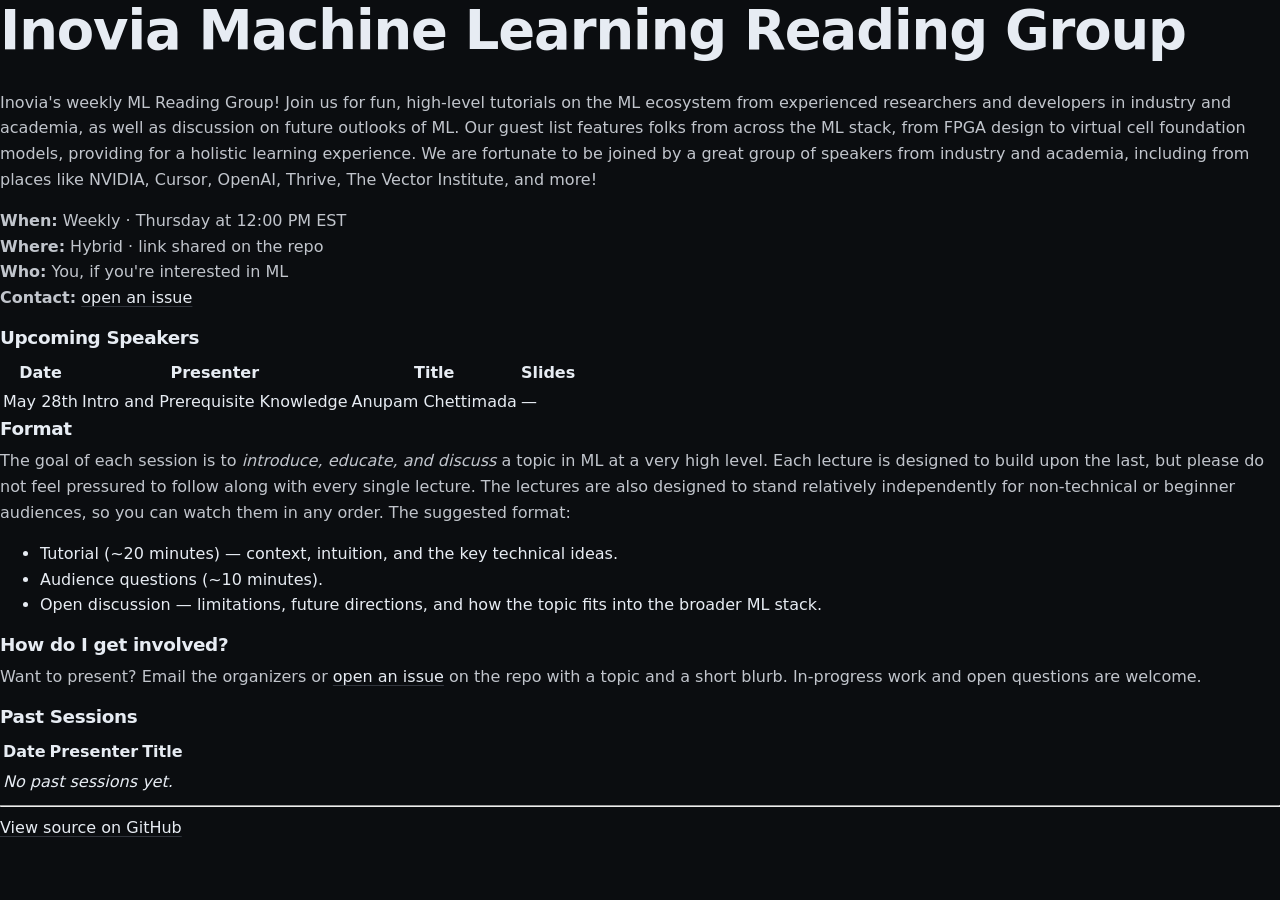
==== index.html @ ce4db7f5 "schedule update" ====
<!DOCTYPE html>
<html lang="en">
<head>
  <meta charset="UTF-8" />
  <meta name="viewport" content="width=device-width, initial-scale=1.0" />
  <title>Inovia ML Reading Group</title>
  <meta name="description" content="Inovia's weekly Machine Learning Reading Group." />
  <link rel="stylesheet" href="assets/css/styles.css" />
</head>
<body>
  <main>
    <h1>Inovia Machine Learning Reading Group</h1>

    <p>
      Inovia's weekly ML Reading Group! Join us for fun, high-level tutorials on the ML ecosystem from experienced researchers and developers in industry and academia, as well as discussion on future outlooks of ML. Our guest list features folks from across the ML stack, from FPGA design to virtual cell foundation models, providing for a holistic learning experience.

      We are fortunate to be joined by a great group of speakers from industry and academia, including from places like NVIDIA, Cursor, OpenAI, Thrive, The Vector Institute, and more!
    </p>

    <p>
      <strong>When:</strong> Weekly &middot; Thursday at 12:00 PM EST<br />
      <strong>Where:</strong> Hybrid &middot; link shared on the repo<br />
      <strong>Who:</strong> You, if you're interested in ML<br />
      <strong>Contact:</strong>
      <a href="https://github.com/anupaminovia/ml-reading-group/issues/new" target="_blank" rel="noopener">open an issue</a>
    </p>

    <h3>Upcoming Speakers</h3>
    <table>
      <thead>
        <tr>
          <th>Date</th>
          <th>Presenter</th>
          <th>Title</th>
          <th>Slides</th>
        </tr>
      </thead>
      <tbody>
        <tr>
          <td>May 28th</td>
          <td>Intro and Prerequisite Knowledge</td>
          <td>Anupam Chettimada</td>
          <td>&mdash;</td>
        </tr>
      </tbody>
    </table>

    <h3>Format</h3>
    <p>The goal of each session is to <em>introduce, educate, and discuss</em> a topic in ML at a very high level. Each lecture is designed to build upon the last, but please do not feel pressured to follow along with every single lecture. The lectures are also designed to stand relatively independently for non-technical or beginner audiences, so you can watch them in any order. The suggested format:</p>
    <ul>
      <li>Tutorial (~20 minutes) &mdash; context, intuition, and the key technical ideas.</li>
      <li>Audience questions (~10 minutes).</li>
      <li>Open discussion &mdash; limitations, future directions, and how the topic fits into the broader ML stack.</li>
    </ul>

    <h3>How do I get involved?</h3>
    <p>
      Want to present? Email the organizers or
      <a href="https://github.com/anupaminovia/ml-reading-group/issues/new" target="_blank" rel="noopener">open an issue</a>
      on the repo with a topic and a short blurb. In-progress work and open questions are welcome.
    </p>

    <h3>Past Sessions</h3>
    <table>
      <thead>
        <tr>
          <th>Date</th>
          <th>Presenter</th>
          <th>Title</th>
        </tr>
      </thead>
      <tbody>
        <tr>
          <td colspan="3"><em>No past sessions yet.</em></td>
        </tr>
      </tbody>
    </table>

    <hr />
    <p class="footer">
      <a href="https://github.com/anupaminovia/ml-reading-group" target="_blank" rel="noopener">View source on GitHub</a>
    </p>
  </main>
</body>
</html>
---- assets/css/styles.css ----
/* ---------- Reset & base ---------- */
*,
*::before,
*::after {
  box-sizing: border-box;
}

:root {
  --bg: #0b0d10;
  --bg-elev: #14171c;
  --bg-alt: #0e1014;
  --surface: #15181d;
  --border: #23262c;
  --border-strong: #31353d;
  --text: #e7ecf3;
  --text-dim: #8a8f98;
  --text-soft: #c1c5cc;
  --max-width: 1120px;
  --radius: 14px;
  --radius-lg: 20px;
}

html,
body {
  margin: 0;
  padding: 0;
  background: var(--bg);
  color: var(--text);
  font-family: 'Inter', system-ui, -apple-system, Segoe UI, Roboto, Helvetica, Arial, sans-serif;
  font-size: 16px;
  line-height: 1.6;
  -webkit-font-smoothing: antialiased;
  -moz-osx-font-smoothing: grayscale;
}

a {
  color: var(--text);
  text-decoration: underline;
  text-decoration-color: var(--border-strong);
  text-underline-offset: 3px;
  transition: text-decoration-color 0.15s ease, color 0.15s ease;
}

a:hover {
  color: var(--text);
  text-decoration-color: var(--text);
}

img {
  max-width: 100%;
  display: block;
}

code {
  font-family: 'JetBrains Mono', ui-monospace, SFMono-Regular, Menlo, monospace;
  background: var(--surface);
  border: 1px solid var(--border);
  padding: 0.1em 0.4em;
  border-radius: 6px;
  font-size: 0.9em;
}

.container {
  max-width: var(--max-width);
  margin: 0 auto;
  padding: 0 24px;
}

/* ---------- Header ---------- */
.site-header {
  position: sticky;
  top: 0;
  z-index: 50;
  background: rgba(11, 13, 16, 0.8);
  backdrop-filter: saturate(140%) blur(10px);
  -webkit-backdrop-filter: saturate(140%) blur(10px);
  border-bottom: 1px solid var(--border);
}

.nav {
  display: flex;
  align-items: center;
  justify-content: space-between;
  padding: 16px 24px;
}

.logo {
  display: inline-flex;
  align-items: center;
  gap: 10px;
  color: var(--text);
  font-weight: 700;
  letter-spacing: -0.01em;
  text-decoration: none;
}

.logo:hover {
  color: var(--text);
}

.logo-mark {
  display: inline-grid;
  place-items: center;
  width: 30px;
  height: 30px;
  border-radius: 8px;
  background: var(--surface);
  border: 1px solid var(--border-strong);
  color: var(--text);
  font-family: 'JetBrains Mono', monospace;
  font-weight: 700;
  font-size: 14px;
}

.logo-text {
  font-size: 0.95rem;
}

.logo-accent {
  color: var(--text-dim);
  font-weight: 500;
}

.site-nav {
  display: flex;
  gap: 6px;
  align-items: center;
}

.site-nav a {
  color: var(--text-dim);
  padding: 8px 12px;
  border-radius: 8px;
  font-size: 0.92rem;
  font-weight: 500;
  text-decoration: none;
  transition: background 0.15s ease, color 0.15s ease;
}

.site-nav a:hover {
  color: var(--text);
  background: var(--surface);
}

.site-nav a.active {
  color: var(--text);
  background: var(--surface);
}

/* ---------- Typography ---------- */
h1, h2, h3 {
  letter-spacing: -0.02em;
  line-height: 1.15;
  margin: 0 0 0.5em;
  color: var(--text);
}

h1 {
  font-size: clamp(2rem, 4.5vw, 3.4rem);
  font-weight: 800;
}

h2 {
  font-size: clamp(1.5rem, 2.6vw, 2.1rem);
  font-weight: 700;
}

h3 {
  font-size: 1.15rem;
  font-weight: 600;
}

p {
  margin: 0 0 1em;
  color: var(--text-soft);
}

.eyebrow {
  display: inline-block;
  font-family: 'JetBrains Mono', monospace;
  font-size: 0.78rem;
  text-transform: uppercase;
  letter-spacing: 0.14em;
  color: var(--text-dim);
  background: var(--surface);
  border: 1px solid var(--border);
  padding: 4px 10px;
  border-radius: 999px;
  margin-bottom: 1.25rem;
}

.gradient-text {
  color: var(--text);
}

.lede {
  font-size: 1.1rem;
  color: var(--text-dim);
  max-width: 60ch;
}

.lede.small {
  font-size: 1rem;
}

/* ---------- Hero ---------- */
.hero {
  position: relative;
  overflow: hidden;
  padding: 96px 0 80px;
}

.hero-inner {
  position: relative;
  z-index: 2;
}

.hero-grid {
  display: none;
}

.cta-row {
  margin-top: 2rem;
  display: flex;
  gap: 12px;
  flex-wrap: wrap;
}

.btn {
  display: inline-flex;
  align-items: center;
  gap: 8px;
  padding: 12px 18px;
  border-radius: 10px;
  font-weight: 600;
  font-size: 0.95rem;
  border: 1px solid transparent;
  cursor: pointer;
  text-decoration: none;
  transition: transform 0.05s ease, background 0.15s ease, border-color 0.15s ease, color 0.15s ease;
}

.btn:active {
  transform: translateY(1px);
}

.btn-primary {
  background: var(--text);
  color: var(--bg);
  border-color: var(--text);
}

.btn-primary:hover {
  background: #fff;
  color: var(--bg);
}

.btn-ghost {
  background: transparent;
  border-color: var(--border-strong);
  color: var(--text);
}

.btn-ghost:hover {
  background: var(--surface);
  color: var(--text);
}

/* ---------- Sections ---------- */
.section {
  padding: 72px 0;
}

.section-alt {
  background: var(--bg-alt);
  border-top: 1px solid var(--border);
  border-bottom: 1px solid var(--border);
}

.section-header {
  text-align: center;
  margin-bottom: 48px;
}

.section-header p {
  color: var(--text-dim);
  max-width: 56ch;
  margin: 0 auto;
}

.section-title {
  font-size: 1.4rem;
  margin-bottom: 28px;
  padding-bottom: 12px;
  border-bottom: 1px solid var(--border);
}

/* ---------- Grid / cards ---------- */
.grid {
  display: grid;
  gap: 20px;
}

.grid-3 {
  grid-template-columns: repeat(3, 1fr);
}

@media (max-width: 820px) {
  .grid-3 {
    grid-template-columns: 1fr;
  }
}

.card {
  background: var(--surface);
  border: 1px solid var(--border);
  border-radius: var(--radius);
  padding: 24px;
  transition: border-color 0.15s ease;
}

.card:hover {
  border-color: var(--border-strong);
}

.card-icon {
  display: inline-grid;
  place-items: center;
  width: 40px;
  height: 40px;
  border-radius: 10px;
  background: var(--bg-elev);
  border: 1px solid var(--border-strong);
  color: var(--text);
  font-size: 18px;
  margin-bottom: 14px;
}

.card p {
  margin-bottom: 0;
  color: var(--text-dim);
}

/* ---------- Two-column ---------- */
.two-col {
  display: grid;
  grid-template-columns: 1fr 1fr;
  gap: 48px;
  align-items: center;
}

@media (max-width: 820px) {
  .two-col {
    grid-template-columns: 1fr;
    gap: 32px;
  }
}

.upcoming-card {
  background: var(--surface);
  border: 1px solid var(--border);
  border-radius: var(--radius-lg);
  padding: 28px;
  display: flex;
  gap: 24px;
  align-items: flex-start;
}

.upcoming-date {
  flex-shrink: 0;
  width: 76px;
  text-align: center;
  border: 1px solid var(--border-strong);
  border-radius: 12px;
  padding: 12px 8px;
  background: var(--bg-elev);
}

.upcoming-date .month {
  display: block;
  font-family: 'JetBrains Mono', monospace;
  font-size: 0.7rem;
  letter-spacing: 0.12em;
  text-transform: uppercase;
  color: var(--text-dim);
}

.upcoming-date .day {
  display: block;
  font-size: 1.6rem;
  font-weight: 700;
  color: var(--text);
  margin-top: 4px;
}

.upcoming-label {
  font-family: 'JetBrains Mono', monospace;
  font-size: 0.72rem;
  text-transform: uppercase;
  letter-spacing: 0.12em;
  color: var(--text-dim);
  margin-bottom: 8px;
}

.upcoming-body h3 {
  margin-bottom: 6px;
}

.upcoming-body p:last-child {
  margin-bottom: 0;
  color: var(--text-dim);
}

/* ---------- Steps ---------- */
.steps {
  list-style: none;
  padding: 0;
  margin: 0;
  display: grid;
  grid-template-columns: repeat(3, 1fr);
  gap: 20px;
}

@media (max-width: 820px) {
  .steps {
    grid-template-columns: 1fr;
  }
}

.steps li {
  background: var(--surface);
  border: 1px solid var(--border);
  border-radius: var(--radius);
  padding: 24px;
  position: relative;
}

.step-num {
  font-family: 'JetBrains Mono', monospace;
  font-size: 0.8rem;
  color: var(--text-dim);
  letter-spacing: 0.12em;
}

.steps h3 {
  margin: 10px 0 8px;
}

.steps p {
  margin: 0;
  color: var(--text-dim);
}

/* ---------- Page hero (sub-pages) ---------- */
.page-hero {
  padding: 72px 0 32px;
  border-bottom: 1px solid var(--border);
}

/* ---------- Timeline ---------- */
.timeline {
  display: flex;
  flex-direction: column;
  gap: 16px;
}

.timeline-item {
  background: var(--surface);
  border: 1px solid var(--border);
  border-radius: var(--radius);
  padding: 20px 24px;
  display: flex;
  gap: 20px;
  align-items: flex-start;
}

.timeline-item.upcoming {
  border-color: var(--border-strong);
}

.timeline-date {
  flex-shrink: 0;
  width: 72px;
  text-align: center;
  background: var(--bg-elev);
  border: 1px solid var(--border-strong);
  border-radius: 10px;
  padding: 10px 6px;
}

.timeline-date .month {
  display: block;
  font-family: 'JetBrains Mono', monospace;
  font-size: 0.68rem;
  letter-spacing: 0.12em;
  text-transform: uppercase;
  color: var(--text-dim);
}

.timeline-date .day {
  display: block;
  font-size: 1.4rem;
  font-weight: 700;
}

.timeline-body h3 {
  margin: 4px 0 6px;
}

.timeline-body p:last-child {
  margin-bottom: 0;
  color: var(--text-dim);
}

.tag {
  display: inline-block;
  font-family: 'JetBrains Mono', monospace;
  font-size: 0.7rem;
  text-transform: uppercase;
  letter-spacing: 0.12em;
  padding: 2px 8px;
  border-radius: 999px;
  background: var(--bg-elev);
  border: 1px solid var(--border-strong);
  color: var(--text-dim);
  margin-bottom: 6px;
}

.tag-upcoming {
  background: var(--bg-elev);
  border-color: var(--border-strong);
  color: var(--text);
}

/* ---------- Meta list (page-hero info block) ---------- */
.meta-list {
  display: grid;
  grid-template-columns: repeat(auto-fit, minmax(180px, 1fr));
  gap: 12px;
  margin: 24px 0 0;
  padding: 0;
}

.meta-list > div {
  background: var(--surface);
  border: 1px solid var(--border);
  border-radius: 10px;
  padding: 12px 14px;
}

.meta-list dt {
  font-family: 'JetBrains Mono', monospace;
  font-size: 0.7rem;
  letter-spacing: 0.14em;
  text-transform: uppercase;
  color: var(--text-dim);
  margin-bottom: 4px;
}

.meta-list dd {
  margin: 0;
  color: var(--text-soft);
  font-size: 0.95rem;
}

/* ---------- Calendar table ---------- */
.table-wrap {
  background: var(--surface);
  border: 1px solid var(--border);
  border-radius: var(--radius);
  overflow: hidden;
  overflow-x: auto;
}

.calendar {
  width: 100%;
  border-collapse: collapse;
  font-size: 0.95rem;
  min-width: 560px;
}

.calendar thead th {
  text-align: left;
  font-family: 'JetBrains Mono', monospace;
  font-weight: 500;
  font-size: 0.75rem;
  letter-spacing: 0.14em;
  text-transform: uppercase;
  color: var(--text-dim);
  padding: 14px 18px;
  background: var(--bg-elev);
  border-bottom: 1px solid var(--border-strong);
}

.calendar tbody td {
  padding: 14px 18px;
  border-top: 1px solid var(--border);
  color: var(--text-soft);
  vertical-align: top;
}

.calendar tbody tr:first-child td {
  border-top: none;
}

.calendar tbody tr {
  transition: background 0.12s ease;
}

.calendar tbody tr:hover {
  background: var(--bg-elev);
}

.calendar td:first-child {
  white-space: nowrap;
  width: 1%;
  color: var(--text);
  font-weight: 500;
}

.calendar td:nth-child(2) {
  color: var(--text);
  font-weight: 500;
}

.date-cell {
  display: inline-block;
  font-family: 'JetBrains Mono', monospace;
  font-size: 0.85rem;
  padding: 2px 8px;
  border-radius: 6px;
  background: var(--bg-elev);
  border: 1px solid var(--border-strong);
  color: var(--text);
}

.muted {
  color: var(--text-dim);
}

.empty-row {
  text-align: center;
  color: var(--text-dim);
  font-style: italic;
  padding: 28px 18px;
}

@media (max-width: 600px) {
  .calendar thead th,
  .calendar tbody td {
    padding: 12px 14px;
  }
}

/* ---------- Resource list ---------- */
.resource-list {
  list-style: none;
  margin: 0;
  padding: 0;
  display: flex;
  flex-direction: column;
  gap: 6px;
}

.resource-list li {
  display: flex;
  flex-wrap: wrap;
  align-items: baseline;
  justify-content: space-between;
  gap: 12px;
  padding: 14px 16px;
  background: var(--surface);
  border: 1px solid var(--border);
  border-radius: 10px;
  transition: border-color 0.15s ease;
}

.resource-list li:hover {
  border-color: var(--border-strong);
}

.resource-list a {
  color: var(--text);
  font-weight: 500;
  text-decoration: none;
}

.resource-list a:hover {
  text-decoration: underline;
  text-underline-offset: 3px;
}

.resource-list .meta {
  font-family: 'JetBrains Mono', monospace;
  font-size: 0.8rem;
  color: var(--text-dim);
}

/* ---------- CTA card ---------- */
.cta-card {
  background: var(--surface);
  border: 1px solid var(--border);
  border-radius: var(--radius-lg);
  padding: 32px;
  display: flex;
  align-items: center;
  justify-content: space-between;
  gap: 24px;
  flex-wrap: wrap;
}

.cta-card h2 {
  margin-bottom: 6px;
}

.cta-card p {
  margin: 0;
  color: var(--text-dim);
}

/* ---------- Footer ---------- */
.site-footer {
  border-top: 1px solid var(--border);
  padding: 24px 0;
  background: var(--bg-alt);
}

.footer-inner {
  display: flex;
  justify-content: space-between;
  align-items: center;
  flex-wrap: wrap;
  gap: 8px;
}

.footer-inner p {
  margin: 0;
  font-size: 0.88rem;
  color: var(--text-dim);
}

/* ---------- Responsive nav ---------- */
@media (max-width: 600px) {
  .logo-accent {
    display: none;
  }
  .site-nav a {
    padding: 6px 8px;
    font-size: 0.85rem;
  }
}
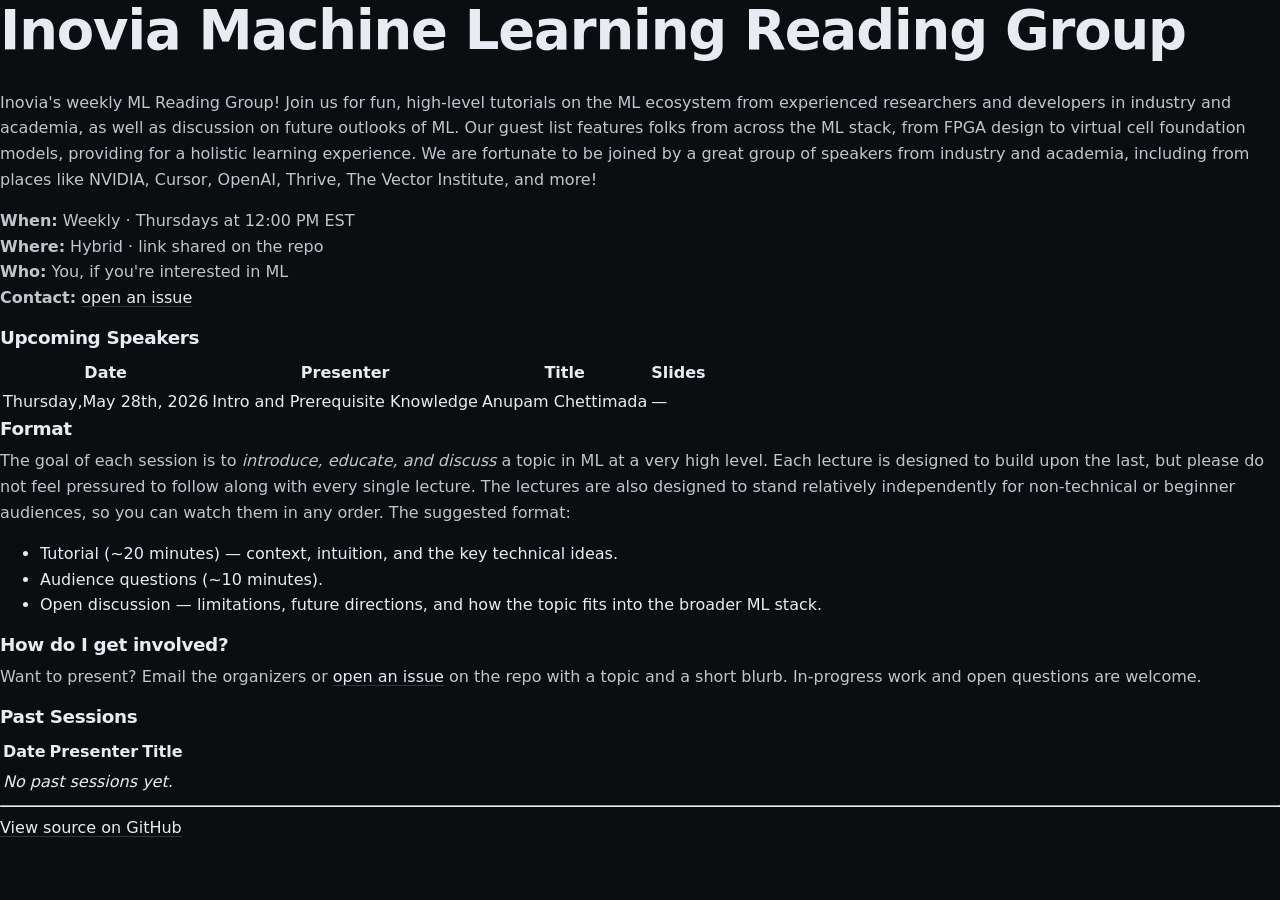
==== commit 24b9bef3: "schedule update" ====
--- a/index.html
+++ b/index.html
@@ -18,7 +18,7 @@
     </p>
 
     <p>
-      <strong>When:</strong> Weekly &middot; Thursday at 12:00 PM EST<br />
+      <strong>When:</strong> Weekly &middot; Thursdays at 12:00 PM EST<br />
       <strong>Where:</strong> Hybrid &middot; link shared on the repo<br />
       <strong>Who:</strong> You, if you're interested in ML<br />
       <strong>Contact:</strong>
@@ -37,7 +37,7 @@
       </thead>
       <tbody>
         <tr>
-          <td>May 28th</td>
+          <td>Thursday,May 28th, 2026</td>
           <td>Intro and Prerequisite Knowledge</td>
           <td>Anupam Chettimada</td>
           <td>&mdash;</td>
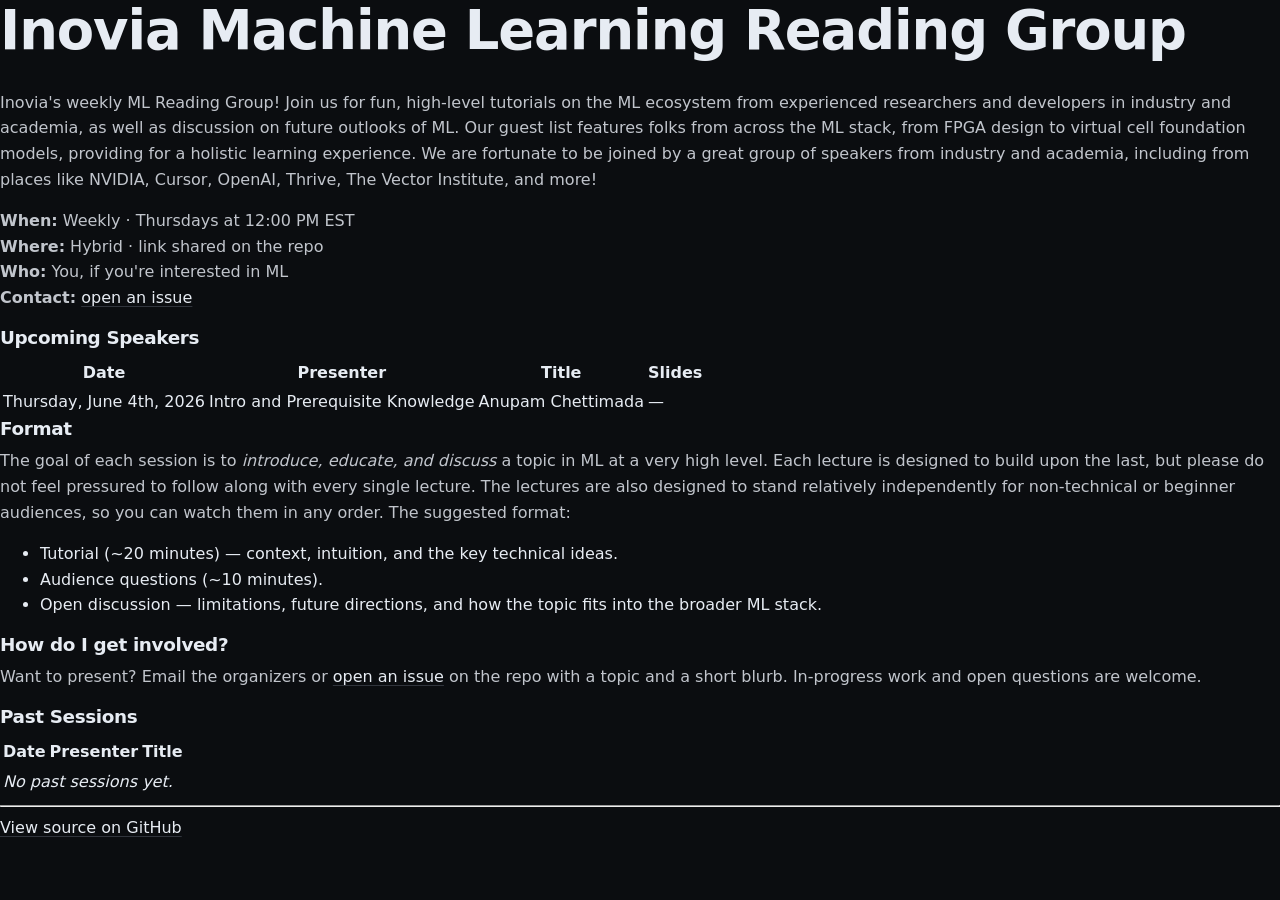
==== commit 5d661e41: "fix formatting" ====
--- a/index.html
+++ b/index.html
@@ -37,7 +37,7 @@
       </thead>
       <tbody>
         <tr>
-          <td>Thursday,May 28th, 2026</td>
+          <td>Thursday, June 4th, 2026</td>
           <td>Intro and Prerequisite Knowledge</td>
           <td>Anupam Chettimada</td>
           <td>&mdash;</td>
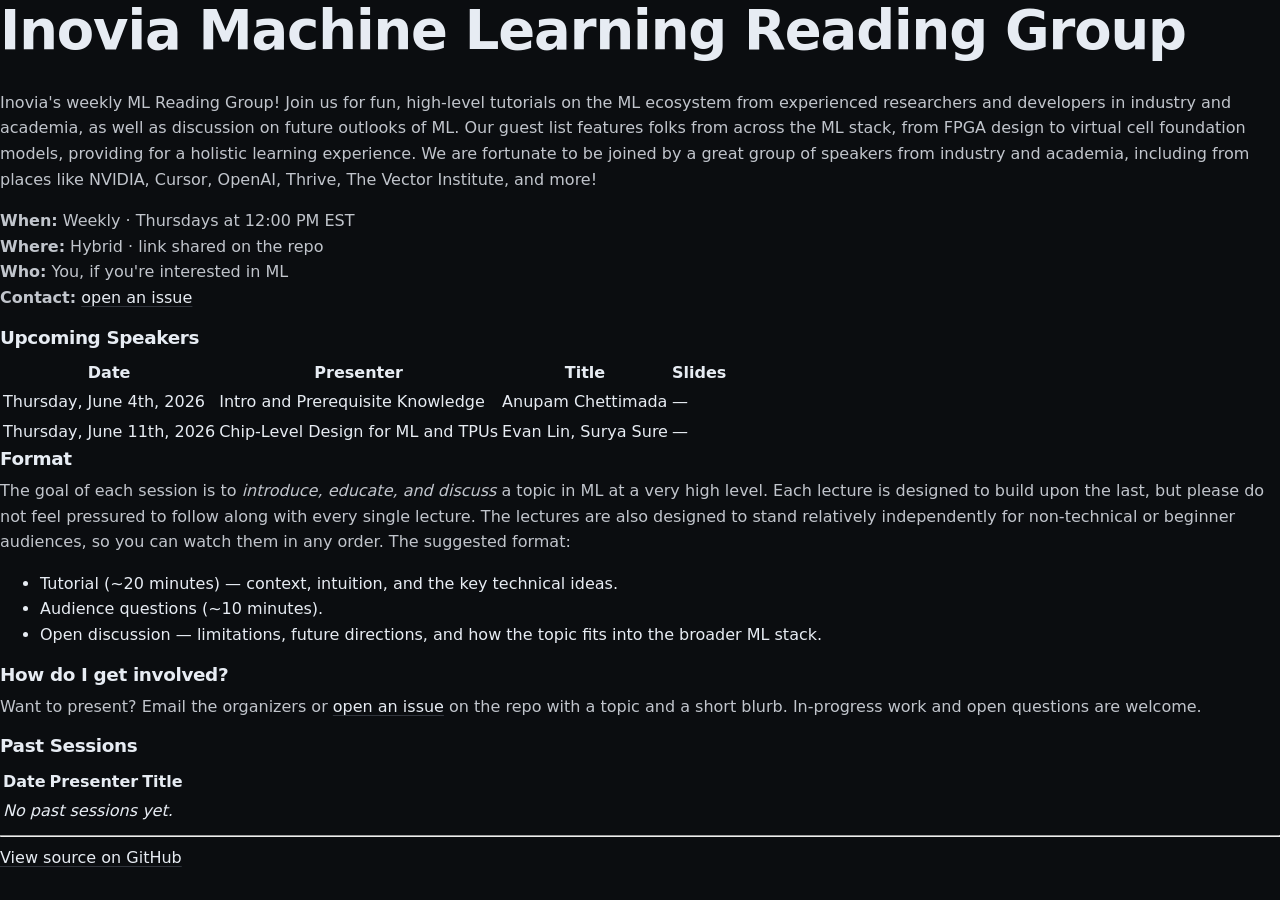
==== commit 09c3d800: "add dates" ====
--- a/index.html
+++ b/index.html
@@ -42,6 +42,12 @@
           <td>Anupam Chettimada</td>
           <td>&mdash;</td>
         </tr>
+        <tr>
+          <td>Thursday, June 11th, 2026</td>
+          <td>Chip-Level Design for ML and TPUs</td>
+          <td>Evan Lin, Surya Sure</td>
+          <td>&mdash;</td>
+        </tr>
       </tbody>
     </table>
 
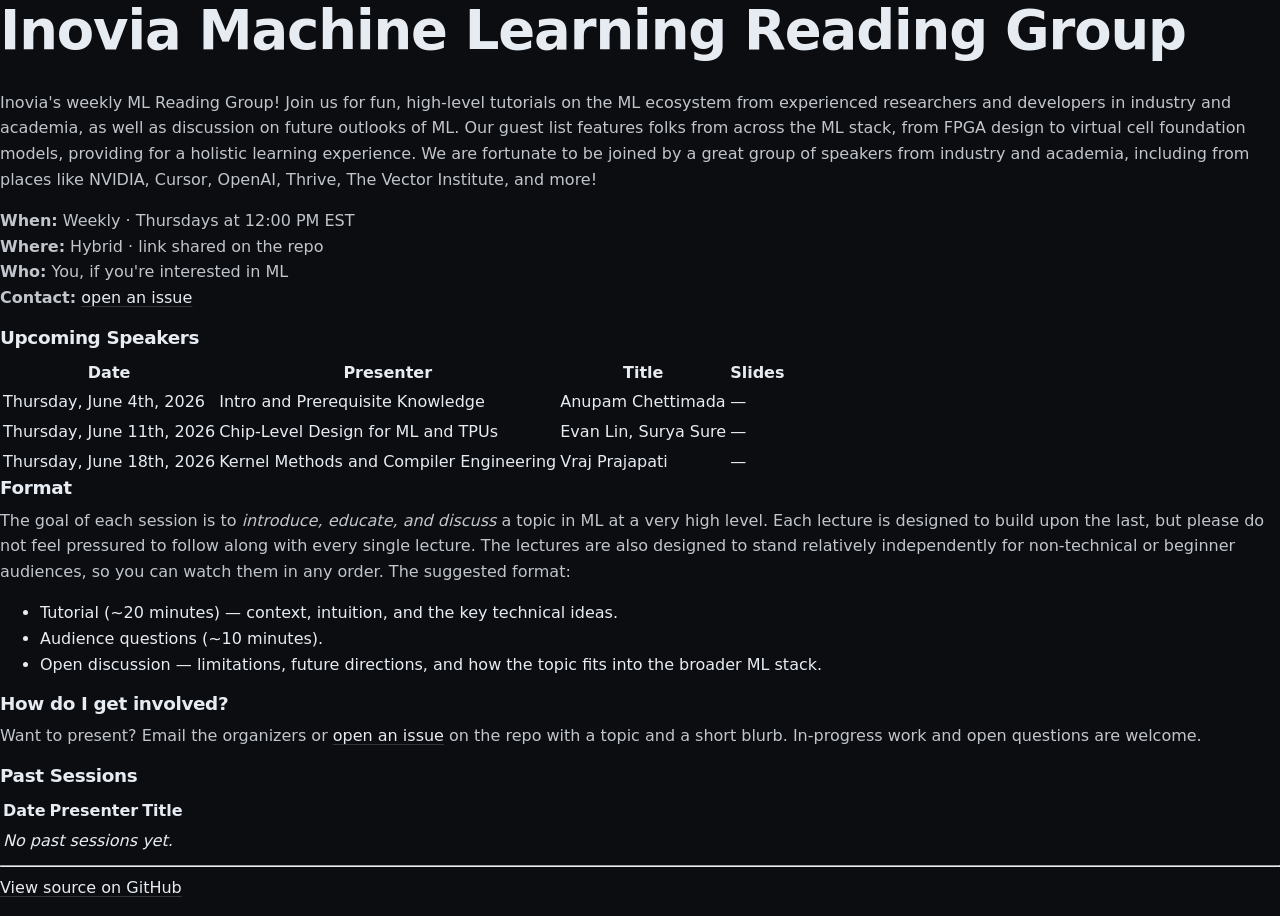
==== commit 3f51d606: "add dates" ====
--- a/index.html
+++ b/index.html
@@ -48,6 +48,12 @@
           <td>Evan Lin, Surya Sure</td>
           <td>&mdash;</td>
         </tr>
+        <tr>
+          <td>Thursday, June 18th, 2026</td>
+          <td>Kernel Methods and Compiler Engineering</td>
+          <td>Vraj Prajapati</td>
+          <td>&mdash;</td>
+        </tr>
       </tbody>
     </table>
 
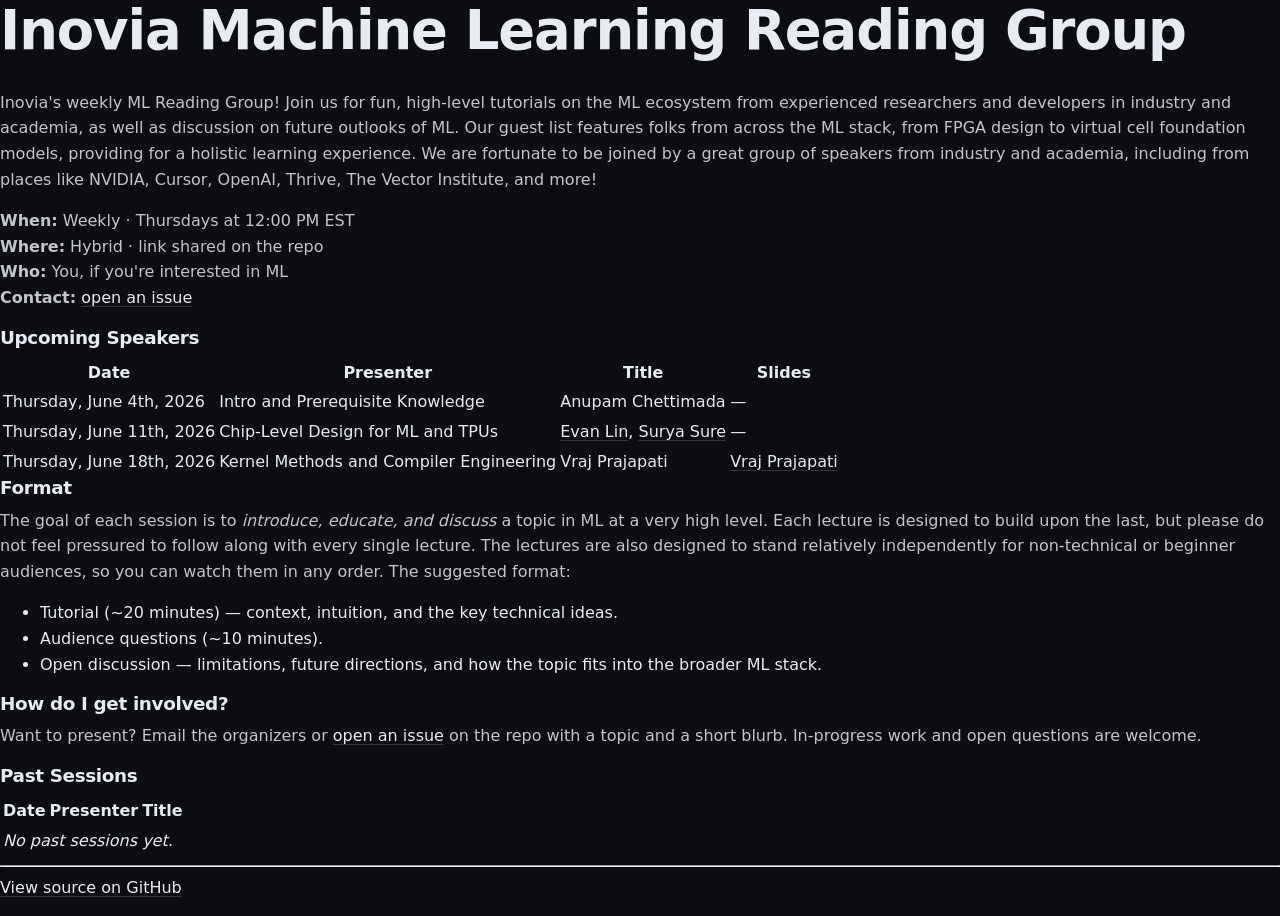
==== commit fb2bcd4e: "add links" ====
--- a/index.html
+++ b/index.html
@@ -45,14 +45,20 @@
         <tr>
           <td>Thursday, June 11th, 2026</td>
           <td>Chip-Level Design for ML and TPUs</td>
-          <td>Evan Lin, Surya Sure</td>
+          <td>
+            <a href="https://www.linkedin.com/in/evanliin/" target="_blank" rel="noopener">Evan Lin</a>, 
+            <a href="https://www.linkedin.com/in/suryasure/" target="_blank" rel="noopener">Surya Sure</a>
+          </td>
+ 
           <td>&mdash;</td>
         </tr>
         <tr>
           <td>Thursday, June 18th, 2026</td>
           <td>Kernel Methods and Compiler Engineering</td>
           <td>Vraj Prajapati</td>
-          <td>&mdash;</td>
+          <td>
+            <a href="https://www.linkedin.com/in/vraj8725/" target="_blank" rel="noopener">Vraj Prajapati</a>
+          </td>
         </tr>
       </tbody>
     </table>
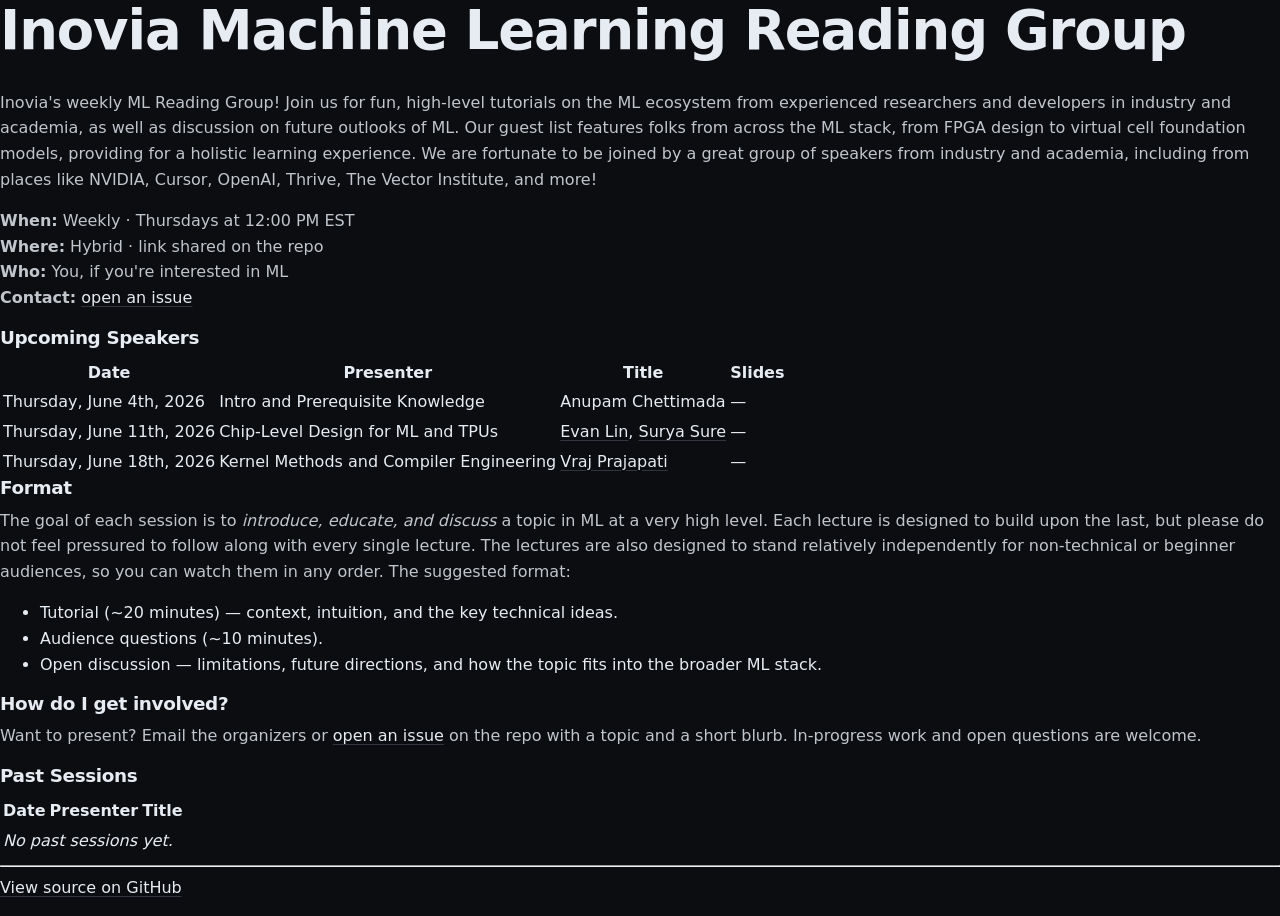
==== commit 459c88f7: "fix" ====
--- a/index.html
+++ b/index.html
@@ -49,16 +49,13 @@
             <a href="https://www.linkedin.com/in/evanliin/" target="_blank" rel="noopener">Evan Lin</a>, 
             <a href="https://www.linkedin.com/in/suryasure/" target="_blank" rel="noopener">Surya Sure</a>
           </td>
- 
           <td>&mdash;</td>
         </tr>
         <tr>
           <td>Thursday, June 18th, 2026</td>
           <td>Kernel Methods and Compiler Engineering</td>
-          <td>Vraj Prajapati</td>
-          <td>
-            <a href="https://www.linkedin.com/in/vraj8725/" target="_blank" rel="noopener">Vraj Prajapati</a>
-          </td>
+          <td><a href="https://www.linkedin.com/in/vraj8725/" target="_blank" rel="noopener">Vraj Prajapati</a></td>
+          <td>&mdash;</td>
         </tr>
       </tbody>
     </table>
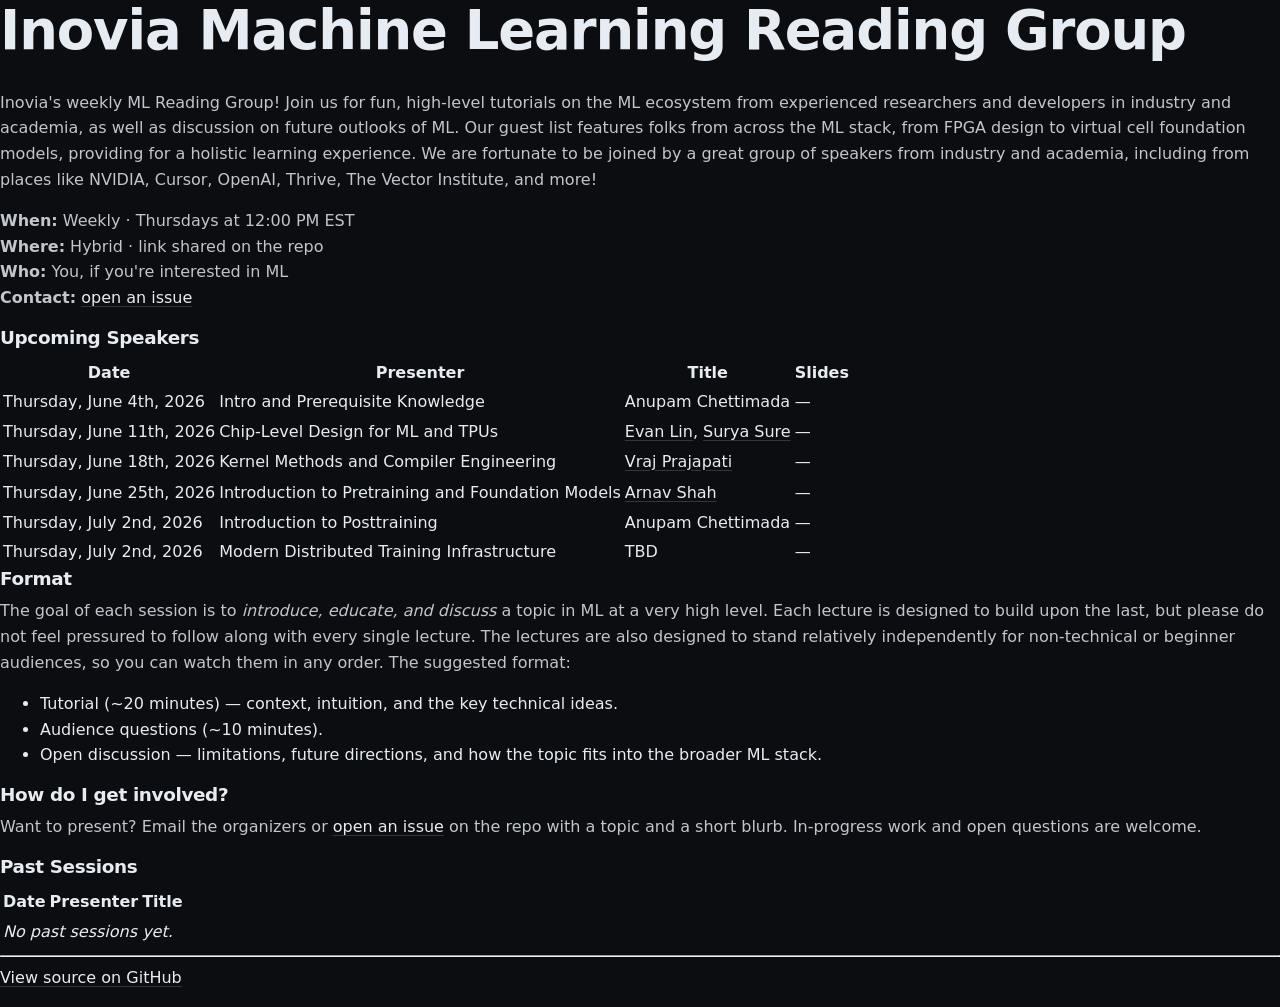
==== commit cf4e199a: "add speaker" ====
--- a/index.html
+++ b/index.html
@@ -57,6 +57,25 @@
           <td><a href="https://www.linkedin.com/in/vraj8725/" target="_blank" rel="noopener">Vraj Prajapati</a></td>
           <td>&mdash;</td>
         </tr>
+        <tr>
+          <tr>
+            <td>Thursday, June 25th, 2026</td>
+            <td>Introduction to Pretraining and Foundation Models</td>
+            <td><a href="https://www.linkedin.com/in/arnav-shah-937287157/" target="_blank" rel="noopener">Arnav Shah</a></td>
+            <td>&mdash;</td>
+          </tr>
+          <tr>
+            <td>Thursday, July 2nd, 2026</td>
+            <td>Introduction to Posttraining</td>
+            <td>Anupam Chettimada</td>
+            <td>&mdash;</td>
+          </tr>
+          <tr>
+            <td>Thursday, July 2nd, 2026</td>
+            <td>Modern Distributed Training Infrastructure</td>
+            <td>TBD</td>
+            <td>&mdash;</td>
+          </tr>
       </tbody>
     </table>
 
